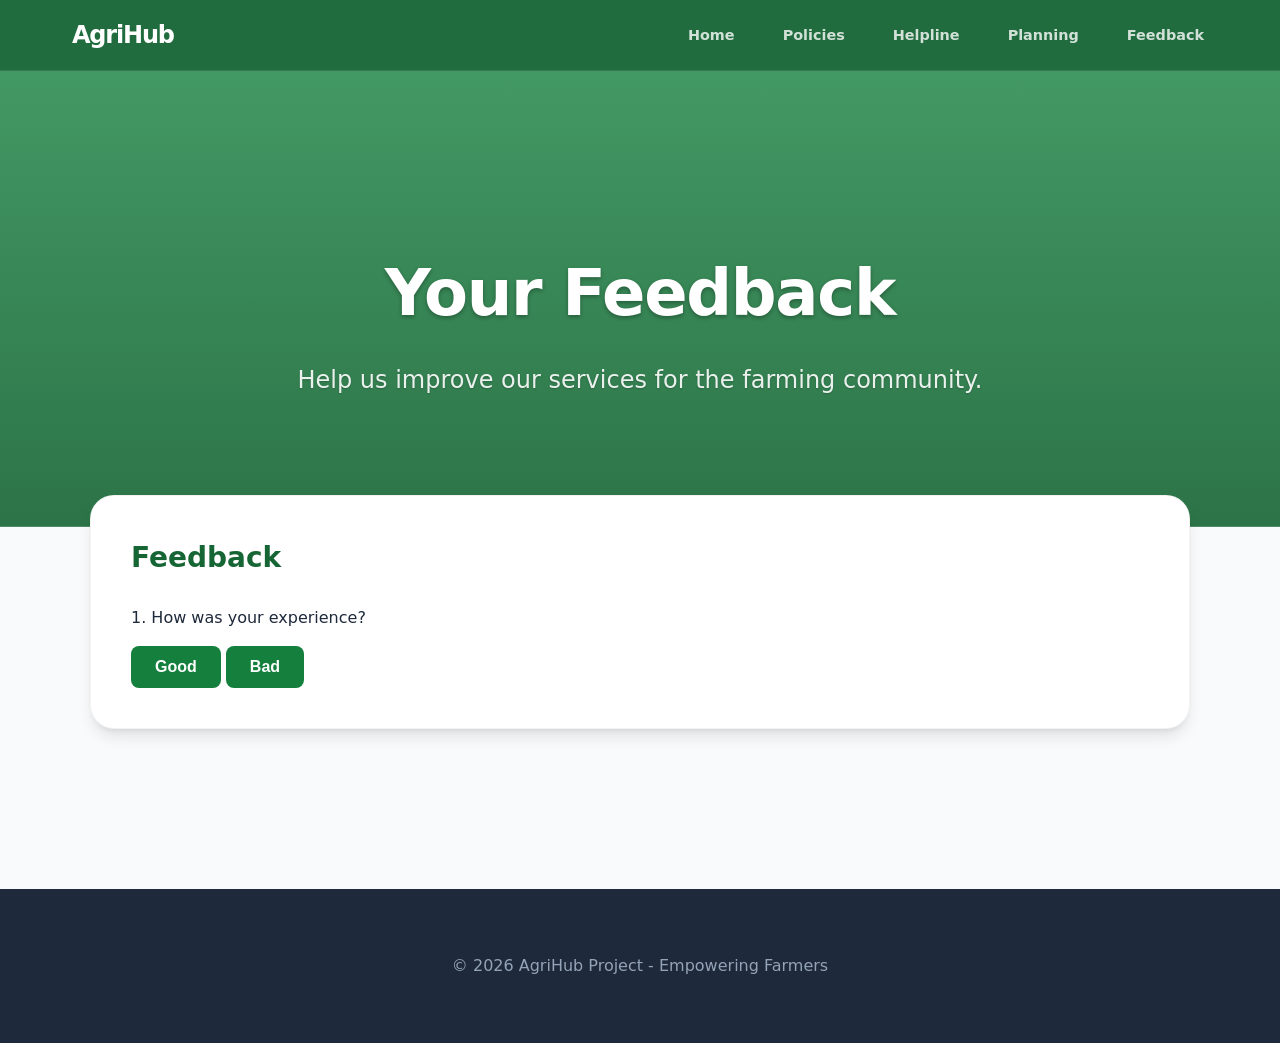
==== OneDrive/Desktop/js/FEE Project/feedback.html @ 122981a1 "First commit of FEE Project" ====
<!DOCTYPE html>
<html>
<head>
    <title>AgriHub - Feedback</title>
    <link rel="stylesheet" href="style.css">
</head>
<body>
    <nav>
        <div class="logo">AgriHub</div>
        <ul>
            <li><a href="index.html">Home</a></li>
            <li><a href="policies.html">Policies</a></li>
            <li><a href="helpline.html">Helpline</a></li>
            <li><a href="planning.html">Planning</a></li>
            <li><a href="feedback.html">Feedback</a></li>
        </ul>
    </nav>
    <header style="background: linear-gradient(rgba(21, 128, 61, 0.8), rgba(22, 101, 52, 0.9)), url('https://images.unsplash.com/photo-1517048676732-d65bc937f952?auto=format&fit=crop&q=80&w=1920'); background-size: cover; background-position: center;">
        <h1>Your Feedback</h1>
        <p>Help us improve our services for the farming community.</p>
    </header>
    <main>
        <div class="card">
            <h2>Feedback</h2>
            <div id="step1">
                <p>1. How was your experience?</p>
                <button class="btn" onclick="nextStep('step2')">Good</button>
                <button class="btn" onclick="nextStep('step2')">Bad</button>
            </div>
            <div id="step2" style="display:none;">
                <p>2. Any suggestions?</p>
                <textarea style="width:100%; height:100px;"></textarea><br><br>
                <button class="btn" onclick="nextStep('success')">Submit</button>
            </div>
            <div id="success" style="display:none;">
                <p>✅ Thank you for your feedback!</p>
            </div>
        </div>
    </main>
    <footer>
        <p>&copy; 2026 AgriHub Project - Empowering Farmers</p>
    </footer>
    <script src="script.js"></script>
</body>
</html>
---- OneDrive/Desktop/js/FEE Project/style.css ----
/* 
   STYLISH AGRI-HUB STYLES
   Modern, clean, and professional.
*/

:root {
    --primary: #15803d;
    --primary-dark: #166534;
    --primary-light: #dcfce7;
    --accent: #f59e0b;
    --bg: #f8fafc;
    --card: #ffffff;
    --text: #1e293b;
    --text-light: #64748b;
    --shadow: 0 10px 15px -3px rgb(0 0 0 / 0.1), 0 4px 6px -4px rgb(0 0 0 / 0.1);
    --shadow-sm: 0 1px 3px 0 rgb(0 0 0 / 0.1), 0 1px 2px -1px rgb(0 0 0 / 0.1);
}

body {
    font-family: 'Inter', system-ui, -apple-system, sans-serif;
    margin: 0;
    padding: 0;
    background-color: var(--bg);
    color: var(--text);
    line-height: 1.6;
}

nav {
    background-color: rgba(22, 101, 52, 0.95);
    backdrop-filter: blur(8px);
    color: white;
    padding: 1rem 5%;
    display: flex;
    justify-content: space-between;
    align-items: center;
    position: sticky;
    top: 0;
    z-index: 100;
    border-bottom: 1px solid rgba(255, 255, 255, 0.1);
}

.logo {
    font-size: 1.5rem;
    font-weight: 800;
    letter-spacing: -0.05em;
    display: flex;
    align-items: center;
    gap: 0.5rem;
}

.logo::before {
    content: '';
}

nav ul {
    list-style: none;
    display: flex;
    margin: 0;
    padding: 0;
    gap: 1.5rem;
}

nav ul li a {
    color: rgba(255, 255, 255, 0.8);
    text-decoration: none;
    font-weight: 600;
    font-size: 0.9rem;
    transition: all 0.2s;
    padding: 0.5rem 0.75rem;
    border-radius: 0.5rem;
}

nav ul li a:hover {
    color: white;
    background: rgba(255, 255, 255, 0.1);
}

header {
    text-align: center;
    padding: 8rem 1rem;
    background: linear-gradient(rgba(21, 128, 61, 0.8), rgba(22, 101, 52, 0.9)), 
                url('https://images.unsplash.com/photo-1500382017468-9049fed747ef?auto=format&fit=crop&q=80&w=1920');
    background-size: cover;
    background-position: center;
    background-attachment: fixed;
    color: white;
    position: relative;
}

header h1 {
    font-size: 4rem;
    margin-bottom: 1rem;
    color: white;
    font-weight: 900;
    letter-spacing: -0.02em;
    text-shadow: 0 2px 4px rgba(0,0,0,0.3);
}

header p {
    font-size: 1.5rem;
    color: rgba(255, 255, 255, 0.9);
    max-width: 700px;
    margin: 0 auto;
    font-weight: 500;
    text-shadow: 0 1px 2px rgba(0,0,0,0.2);
}

.img-card {
    width: 100%;
    height: 200px;
    object-fit: cover;
    border-radius: 1rem;
    margin-bottom: 1.5rem;
}

.feature-grid {
    display: grid;
    grid-template-columns: repeat(auto-fit, minmax(300px, 1fr));
    gap: 2rem;
    margin-bottom: 3rem;
}

main {
    padding: 0 5% 4rem;
    max-width: 1100px;
    margin: -2rem auto 0;
    position: relative;
    z-index: 10;
}

.card {
    background: var(--card);
    padding: 2.5rem;
    margin-bottom: 2rem;
    border-radius: 1.5rem;
    box-shadow: var(--shadow);
    border: 1px solid rgba(0,0,0,0.05);
    transition: transform 0.2s;
}

.card:hover {
    transform: translateY(-2px);
}

.card h2 {
    margin-top: 0;
    color: var(--primary-dark);
    font-size: 1.75rem;
    margin-bottom: 1.5rem;
    font-weight: 800;
    display: flex;
    align-items: center;
    gap: 0.75rem;
}

input[type="text"], textarea, select {
    width: 100%;
    padding: 0.75rem 1rem;
    border: 1px solid #cbd5e1;
    border-radius: 0.5rem;
    font-size: 1rem;
    margin-bottom: 1rem;
    box-sizing: border-box;
    transition: border-color 0.2s, ring 0.2s;
}

input:focus {
    outline: none;
    border-color: var(--primary);
    box-shadow: 0 0 0 3px rgba(21, 128, 61, 0.1);
}

table {
    width: 100%;
    border-collapse: collapse;
    margin-top: 1rem;
}

table th {
    text-align: left;
    padding: 1rem;
    background-color: #f1f5f9;
    color: var(--text-light);
    font-weight: 600;
    font-size: 0.875rem;
    text-transform: uppercase;
    letter-spacing: 0.05em;
}

table td {
    padding: 1rem;
    border-bottom: 1px solid #f1f5f9;
}

.btn {
    background-color: var(--primary);
    color: white;
    padding: 0.75rem 1.5rem;
    border: none;
    border-radius: 0.5rem;
    cursor: pointer;
    font-weight: 600;
    font-size: 1rem;
    transition: background-color 0.2s, transform 0.1s;
    display: inline-block;
    text-decoration: none;
}

.btn:hover {
    background-color: var(--primary-dark);
}

.btn:active {
    transform: scale(0.98);
}

.timer-display {
    font-size: 3.5rem;
    font-weight: 800;
    color: var(--primary);
    font-variant-numeric: tabular-nums;
}

.link-grid {
    display: grid;
    grid-template-columns: repeat(auto-fill, minmax(250px, 1fr));
    gap: 1rem;
    margin-top: 1.5rem;
}

.gov-link {
    display: flex;
    align-items: center;
    padding: 1rem;
    background: #f1f5f9;
    border-radius: 0.75rem;
    text-decoration: none;
    color: var(--primary-dark);
    font-weight: 600;
    transition: all 0.2s;
    border: 1px solid transparent;
}

.gov-link:hover {
    background: var(--primary-light);
    border-color: var(--primary);
    transform: translateX(5px);
}

.gov-link::before {
    content: '';
    margin-right: 0.75rem;
    font-size: 1.2rem;
}

.policy-item {
    padding: 1.5rem;
    border-radius: 1rem;
    margin-bottom: 1rem;
    background: #f8fafc;
    border: 1px solid #e2e8f0;
    transition: all 0.2s;
}

.policy-item:hover {
    background: white;
    border-color: var(--primary);
    box-shadow: var(--shadow-sm);
}

.policy-title {
    font-weight: 800;
    color: var(--primary-dark);
    font-size: 1.2rem;
    margin-bottom: 0.5rem;
}

.policy-desc {
    color: var(--text-light);
    font-size: 1rem;
}

footer {
    text-align: center;
    padding: 3rem 1rem;
    background: #1e293b;
    color: #94a3b8;
    margin-top: 4rem;
}

@media (max-width: 640px) {
    nav {
        flex-direction: column;
        gap: 1rem;
    }
    nav ul li {
        margin: 0 0.75rem;
    }
    header h1 {
        font-size: 2.5rem;
    }
}
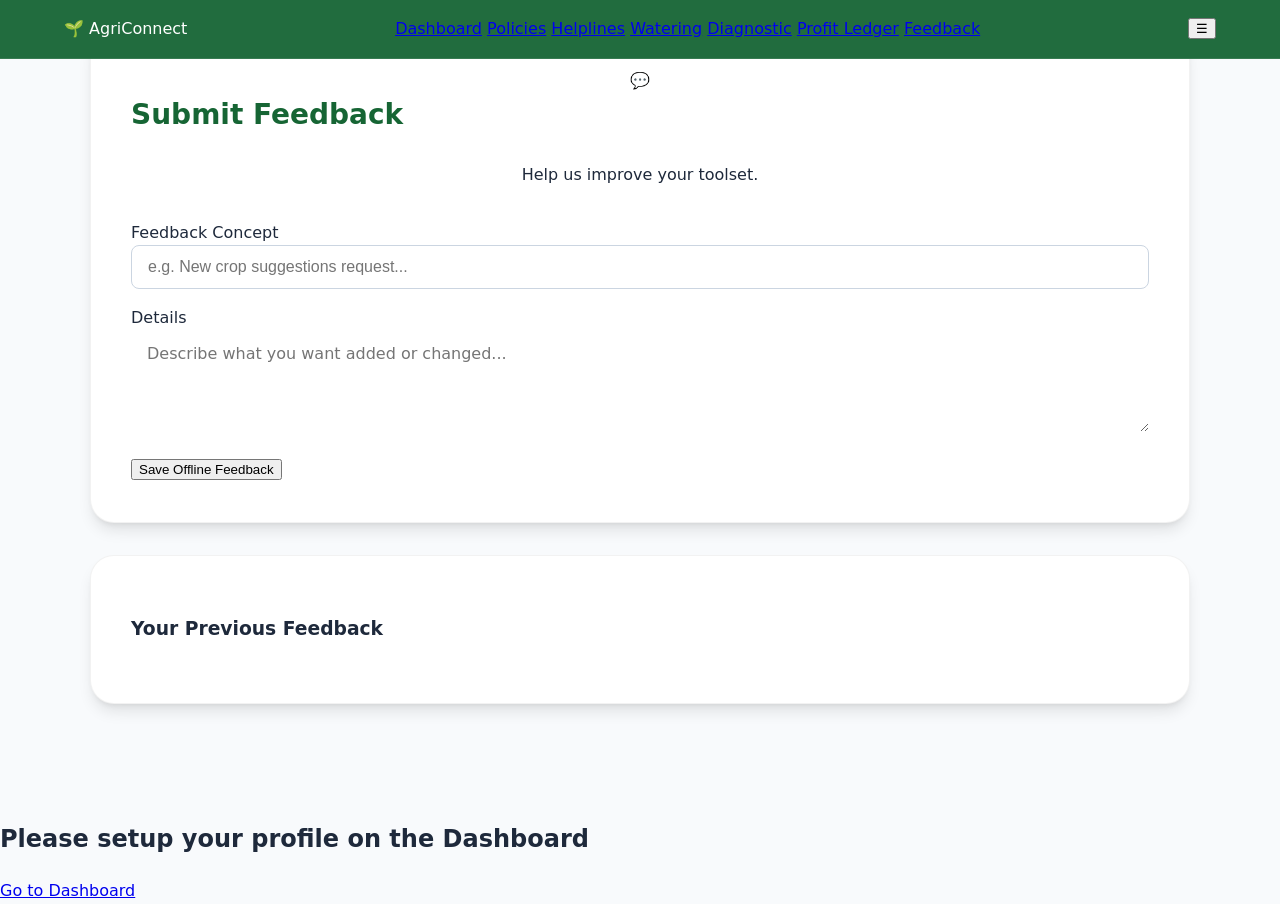
==== commit 35665779: "feedback.html" ====
--- a/OneDrive/Desktop/js/FEE Project/feedback.html
+++ b/OneDrive/Desktop/js/FEE Project/feedback.html
@@ -1,45 +1,72 @@
 <!DOCTYPE html>
-<html>
+<html lang="en">
 <head>
-    <title>AgriHub - Feedback</title>
+    <meta charset="UTF-8">
+    <meta name="viewport" content="width=device-width, initial-scale=1.0">
+    <title>Feedback - AgriConnect</title>
+    <link href="https://fonts.googleapis.com/css2?family=Outfit:wght@300;400;600;700&display=swap" rel="stylesheet">
     <link rel="stylesheet" href="style.css">
 </head>
 <body>
-    <nav>
-        <div class="logo">AgriHub</div>
-        <ul>
-            <li><a href="index.html">Home</a></li>
-            <li><a href="policies.html">Policies</a></li>
-            <li><a href="helpline.html">Helpline</a></li>
-            <li><a href="planning.html">Planning</a></li>
-            <li><a href="feedback.html">Feedback</a></li>
-        </ul>
+    <!-- Navbar Container -->
+    <nav class="navbar glass-effect">
+        <div class="nav-brand">
+            <span class="icon">🌱</span> <span>AgriConnect</span>
+        </div>
+        <div class="nav-links">
+            <a href="index.html" class="nav-btn">Dashboard</a>
+            <a href="policies.html" class="nav-btn">Policies</a>
+            <a href="helpline.html" class="nav-btn">Helplines</a>
+            <a href="watering.html" class="nav-btn">Watering</a>
+            <a href="diagnostic.html" class="nav-btn">Diagnostic</a>
+            <a href="profit.html" class="nav-btn">Profit Ledger</a>
+            <a href="feedback.html" class="nav-btn active">Feedback</a>
+        </div>
+        <button class="mobile-toggle">☰</button>
     </nav>
-    <header style="background: linear-gradient(rgba(21, 128, 61, 0.8), rgba(22, 101, 52, 0.9)), url('https://images.unsplash.com/photo-1517048676732-d65bc937f952?auto=format&fit=crop&q=80&w=1920'); background-size: cover; background-position: center;">
-        <h1>Your Feedback</h1>
-        <p>Help us improve our services for the farming community.</p>
-    </header>
-    <main>
-        <div class="card">
-            <h2>Feedback</h2>
-            <div id="step1">
-                <p>1. How was your experience?</p>
-                <button class="btn" onclick="nextStep('step2')">Good</button>
-                <button class="btn" onclick="nextStep('step2')">Bad</button>
+
+    <!-- Main Container -->
+    <main class="container">
+        <section id="feedbackPage" class="page-section fade-in">
+            <div class="grid-content">
+                <div class="card glass-effect half-col" style="text-align: center;">
+                    <div class="feature-icon-img emoji-icon">💬</div>
+                    <h2>Submit Feedback</h2>
+                    <p style="margin-bottom: 2rem; color: var(--text-secondary);">Help us improve your toolset.</p>
+                    
+                    <form id="feedbackForm" style="text-align: left;">
+                        <div class="input-group">
+                            <label>Feedback Concept</label>
+                            <input type="text" id="fbSubject" placeholder="e.g. New crop suggestions request..." required>
+                        </div>
+                        <div class="input-group">
+                            <label>Details</label>
+                            <textarea id="fbBody" rows="4" style="width: 100%; padding: 0.8rem 1rem; border: 1px solid var(--input-border); border-radius: 8px; background: var(--input-bg); color: var(--text-primary); font-family: inherit; resize: vertical;" placeholder="Describe what you want added or changed..." required></textarea>
+                        </div>
+                        <button type="submit" class="primary-btn">Save Offline Feedback</button>
+                    </form>
+                </div>
+                
+                <div class="card glass-effect half-col">
+                    <h3>Your Previous Feedback</h3>
+                    <ul id="pastFeedbackList" class="list-container mt-2">
+                        <!-- injected by JS -->
+                    </ul>
+                </div>
             </div>
-            <div id="step2" style="display:none;">
-                <p>2. Any suggestions?</p>
-                <textarea style="width:100%; height:100px;"></textarea><br><br>
-                <button class="btn" onclick="nextStep('success')">Submit</button>
-            </div>
-            <div id="success" style="display:none;">
-                <p>✅ Thank you for your feedback!</p>
-            </div>
+        </section>
+    </main>
+
+    <!-- Onboarding placeholder -->
+    <div id="onboardingModal" class="modal-overlay hidden">
+        <div class="modal glass-effect">
+            <h2>Please setup your profile on the Dashboard</h2>
+            <a href="index.html" class="primary-btn mt-1">Go to Dashboard</a>
         </div>
-    </main>
-    <footer>
-        <p>&copy; 2026 AgriHub Project - Empowering Farmers</p>
-    </footer>
+    </div>
+
+    <div id="toast" class="toast hidden"></div>
+    <script src="data.js"></script>
     <script src="script.js"></script>
 </body>
 </html>
